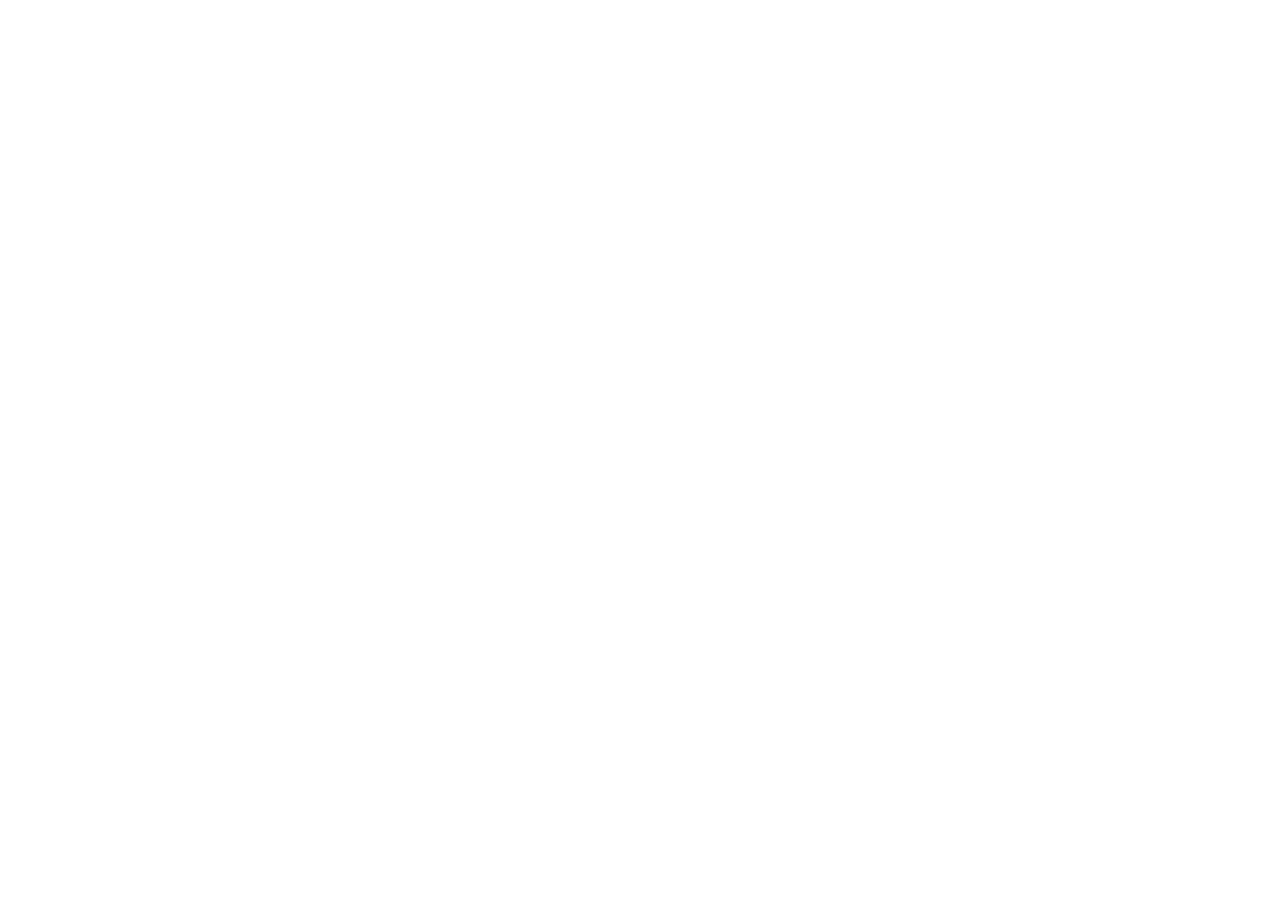
==== index.html @ 7ef32dc2 "First commit" ====
<!DOCTYPE html>
<html lang="en">
<head>
    <meta charset="UTF-8">
    <meta http-equiv="X-UA-Compatible" content="IE=edge">
    <meta name="viewport" content="width=device-width, initial-scale=1.0">
    <title>Document</title>
</head>
<body>
    
</body>
</html>
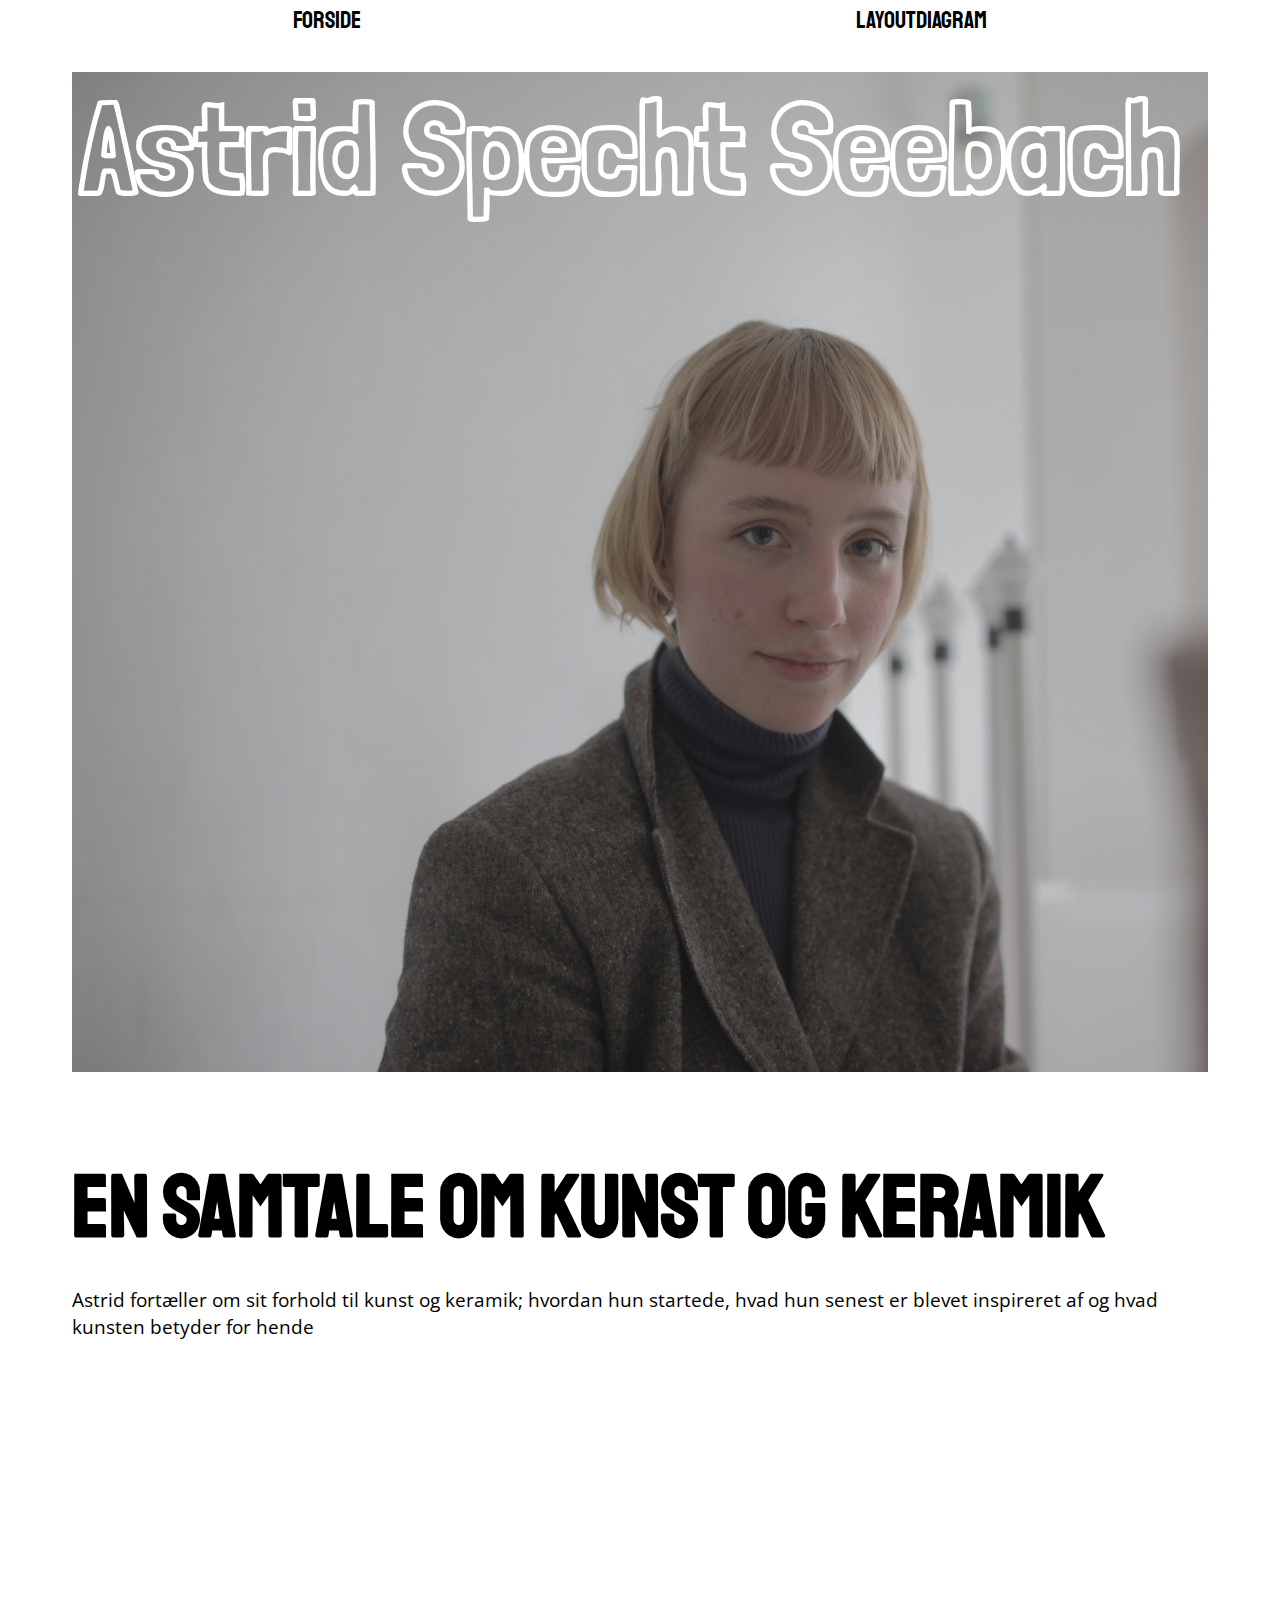
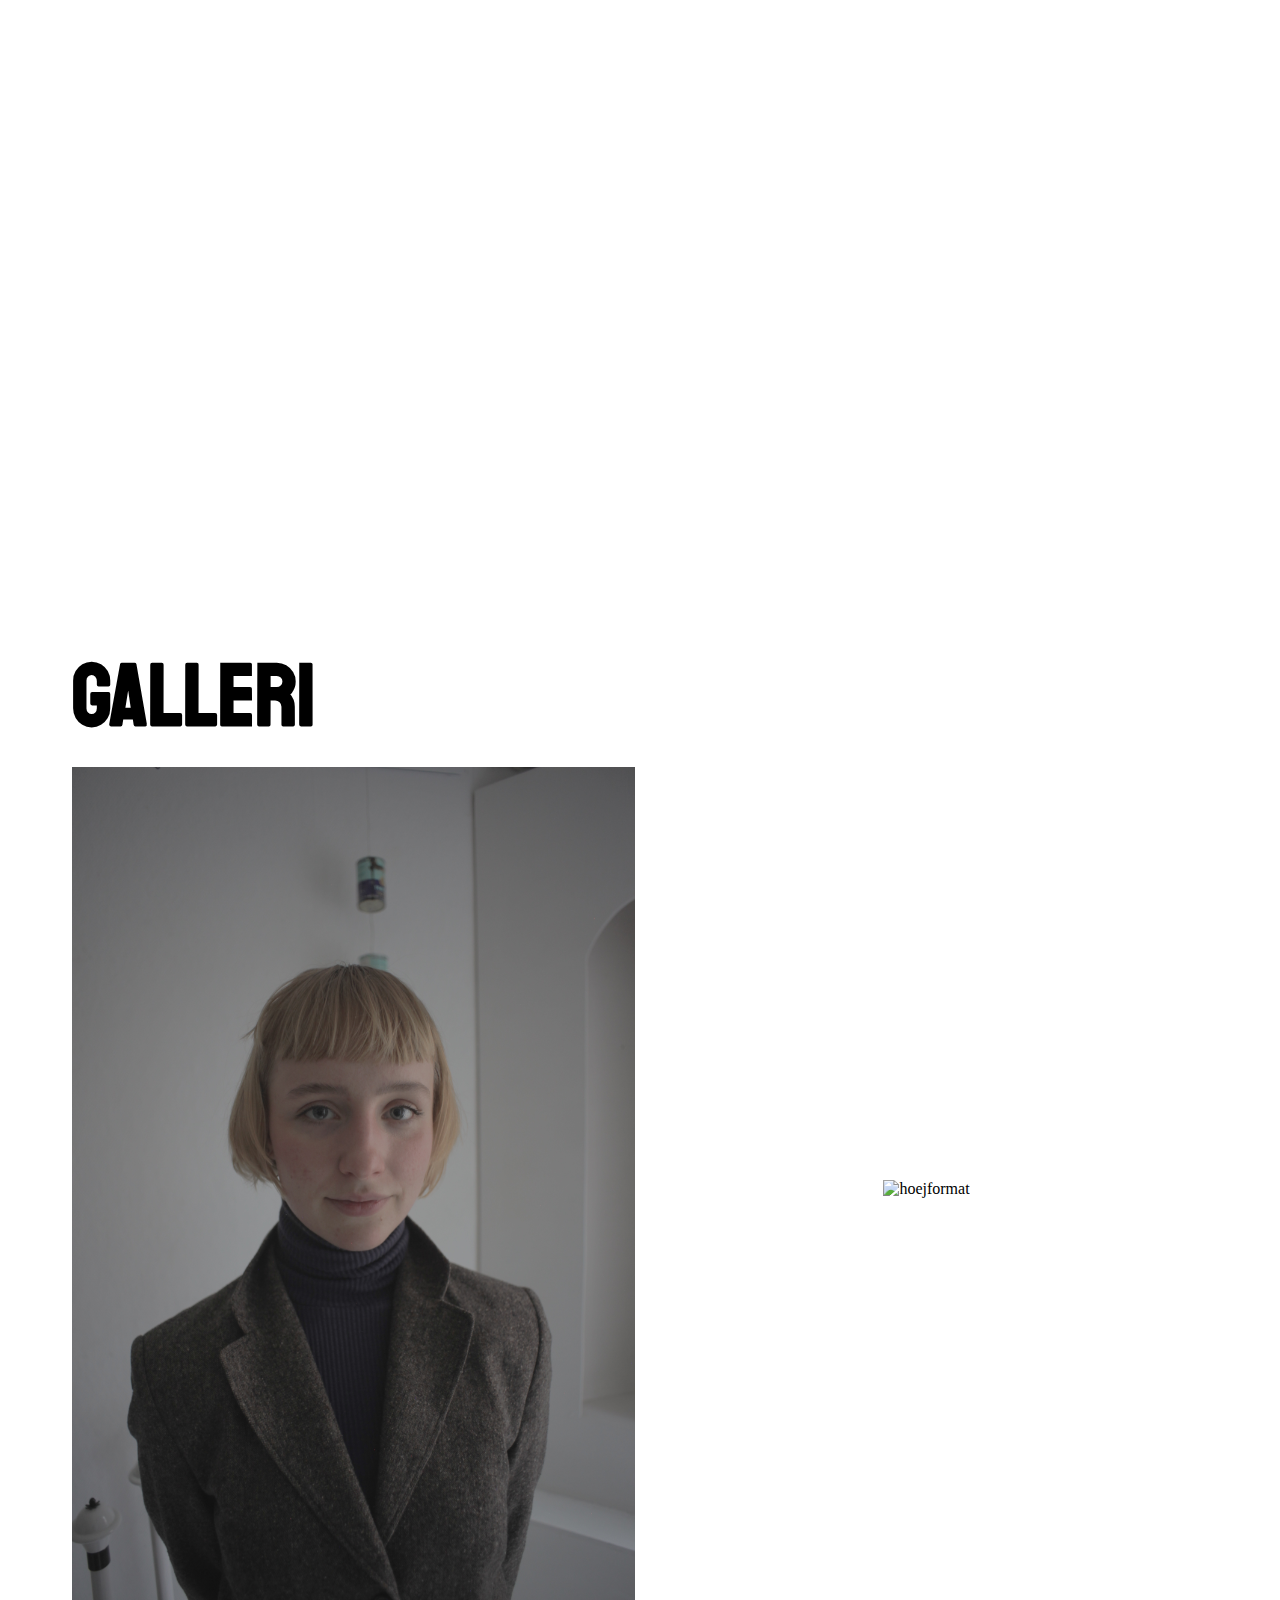
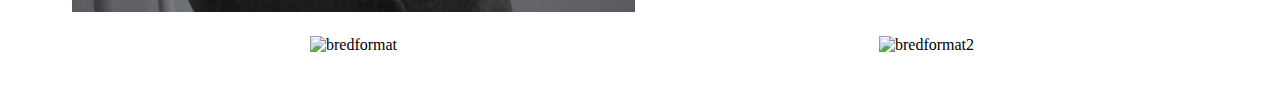
==== commit 7538f3d9: "Second commit" ====
--- a/index.html
+++ b/index.html
@@ -4,9 +4,45 @@
     <meta charset="UTF-8">
     <meta http-equiv="X-UA-Compatible" content="IE=edge">
     <meta name="viewport" content="width=device-width, initial-scale=1.0">
-    <title>Document</title>
+    <link href="https://fonts.googleapis.com/css2?family=Londrina+Outline&family=Open+Sans&family=Staatliches&display=swap" rel="stylesheet">
+    <title>Pilotprojekt</title>
+    <link rel="stylesheet" href="style.css">
+    <link rel="stylesheet" href="layout.html">
 </head>
 <body>
-    
+    <header>
+        <nav>
+            <ul>
+                <li><a href="index.html">FORSIDE</a></li>
+                <li><a href="layout.html">LAYOUTDIAGRAM</a></li>
+            </ul>
+        </nav>
+    </header>
+    <main>
+        <section id=section_1>
+            <div>
+                <h1>Astrid Specht Seebach</h1>
+            </div>
+        </section>
+        <section id=section_2>
+            <div>
+                <h2>En samtale om kunst og keramik</h2>
+                <p>Astrid fortæller om sit forhold til kunst og keramik; hvordan hun startede, hvad hun senest er blevet inspireret af og hvad kunsten betyder for hende</p>
+                <video src="https://adamfabricius.dk/kea/05_content/pilotprojekt/pilot_adam.mp4"></video>
+                <iframe width="560" height="315" src="https://www.youtube.com/embed/_1DsI6qDzY0" title="YouTube video player" frameborder="0" allow="accelerometer; autoplay; clipboard-write; encrypted-media; gyroscope; picture-in-picture" allowfullscreen></iframe>
+            </div>
+        </section>
+        <section id=section_3>
+            <h2>Galleri</h2>
+            <div class="gallery1">
+                <img class="image1" src="billeder/stilfoto_1.JPG" alt="portraet">
+                <img class="image3" src="billeder/stilfoto_2.JPG" alt="hoejformat">
+            </div>
+            <div class="gallery2">
+                <img class="image2" src="billeder/stilfoto_3.JPG" alt="bredformat">
+                <img class="image4" src="billeder/stilfoto_4.JPG" alt="bredformat2">
+            </div>
+        </section>
+    </main>
 </body>
 </html>--- a/style.css
+++ b/style.css
@@ -0,0 +1,132 @@
+* {
+  margin: auto;
+  padding: 0;
+  max-width: 1200px;
+}
+
+main {
+  box-sizing: border-box;
+  margin: 2rem;
+}
+
+img {
+  max-width: 100%;
+  object-fit: cover;
+}
+
+html {
+  scroll-behavior: smooth;
+  scroll-padding-top: 30px;
+}
+
+header {
+  position: sticky;
+  top: 0;
+  background-color: white;
+  padding: 5px;
+}
+
+ul {
+  display: flex;
+  justify-content: space-evenly;
+  list-style-type: none;
+}
+
+a {
+  text-decoration: none;
+  color: black;
+}
+
+a:hover {
+  color: gray;
+}
+
+li {
+  display: inline;
+}
+
+nav {
+  font-family: "Staatliches", cursive;
+  font-size: 1.5rem;
+}
+
+h1 {
+  font-family: "Londrina Outline", cursive;
+  font-size: 8rem;
+  padding-bottom: 5rem;
+  margin: 0.5rem;
+  color: white;
+}
+
+h2 {
+  font-family: "Staatliches", cursive;
+  font-size: 5.5rem;
+  padding-top: 5rem;
+  padding-bottom: 1rem;
+}
+
+p {
+  font-family: "Open Sans", sans-serif;
+  font-size: 1.2rem;
+  padding-top: 0.5rem;
+  padding-bottom: 1.5rem;
+}
+
+#section_1 {
+  background-image: url(billeder/splashbillede_pilot.JPG);
+  background-size: cover;
+  width: 100%;
+  height: 1000px;
+}
+
+#section_2 {
+  display: grid;
+  grid-template-columns: repeat(auto-fit, minmax(140px, 1fr));
+  gap: 20px;
+}
+
+.gallery1 {
+  display: grid;
+  grid-template-columns: repeat(auto-fit, minmax(140px, 1fr));
+  gap: 10px;
+}
+
+.gallery2 {
+  display: grid;
+  grid-template-columns: repeat(auto-fit, minmax(140px, 1fr));
+  gap: 10px;
+  padding-top: 1.5rem;
+}
+
+iframe {
+  width: 100%;
+  height: auto;
+  aspect-ratio: 16 / 9;
+}
+
+/*#section_3 {
+  display: grid;
+  grid-template-columns: repeat(auto-fit, minmax(200px, 1fr));
+  width: 300px;
+  height: 300px;
+}*/
+
+/*.image1 {
+  display: grid;
+  place-content: center start;
+}
+
+.image2 {
+  display: grid;
+  place-content: end left;
+}
+
+.image3 {
+  display: grid;
+  place-content: center top;
+}
+
+.image4 {
+  display: grid;
+  place-content: center start;
+}*/
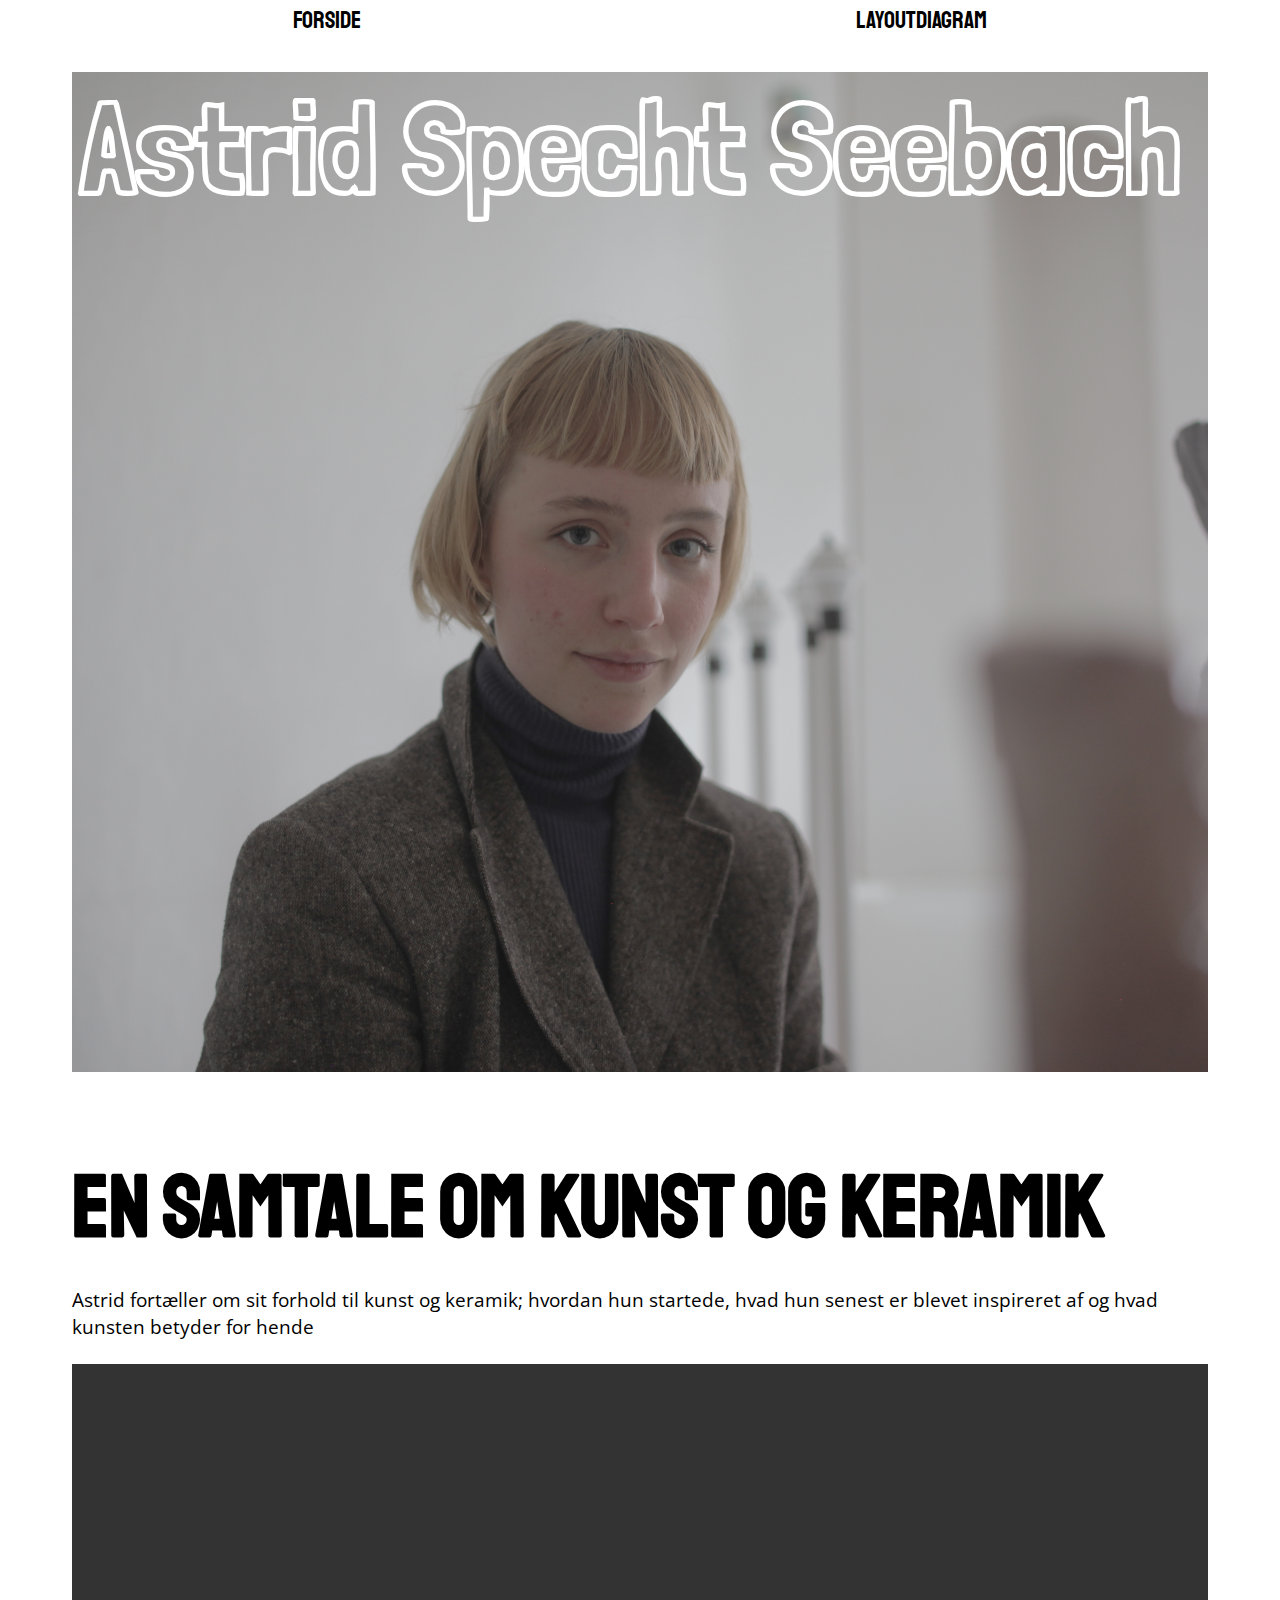
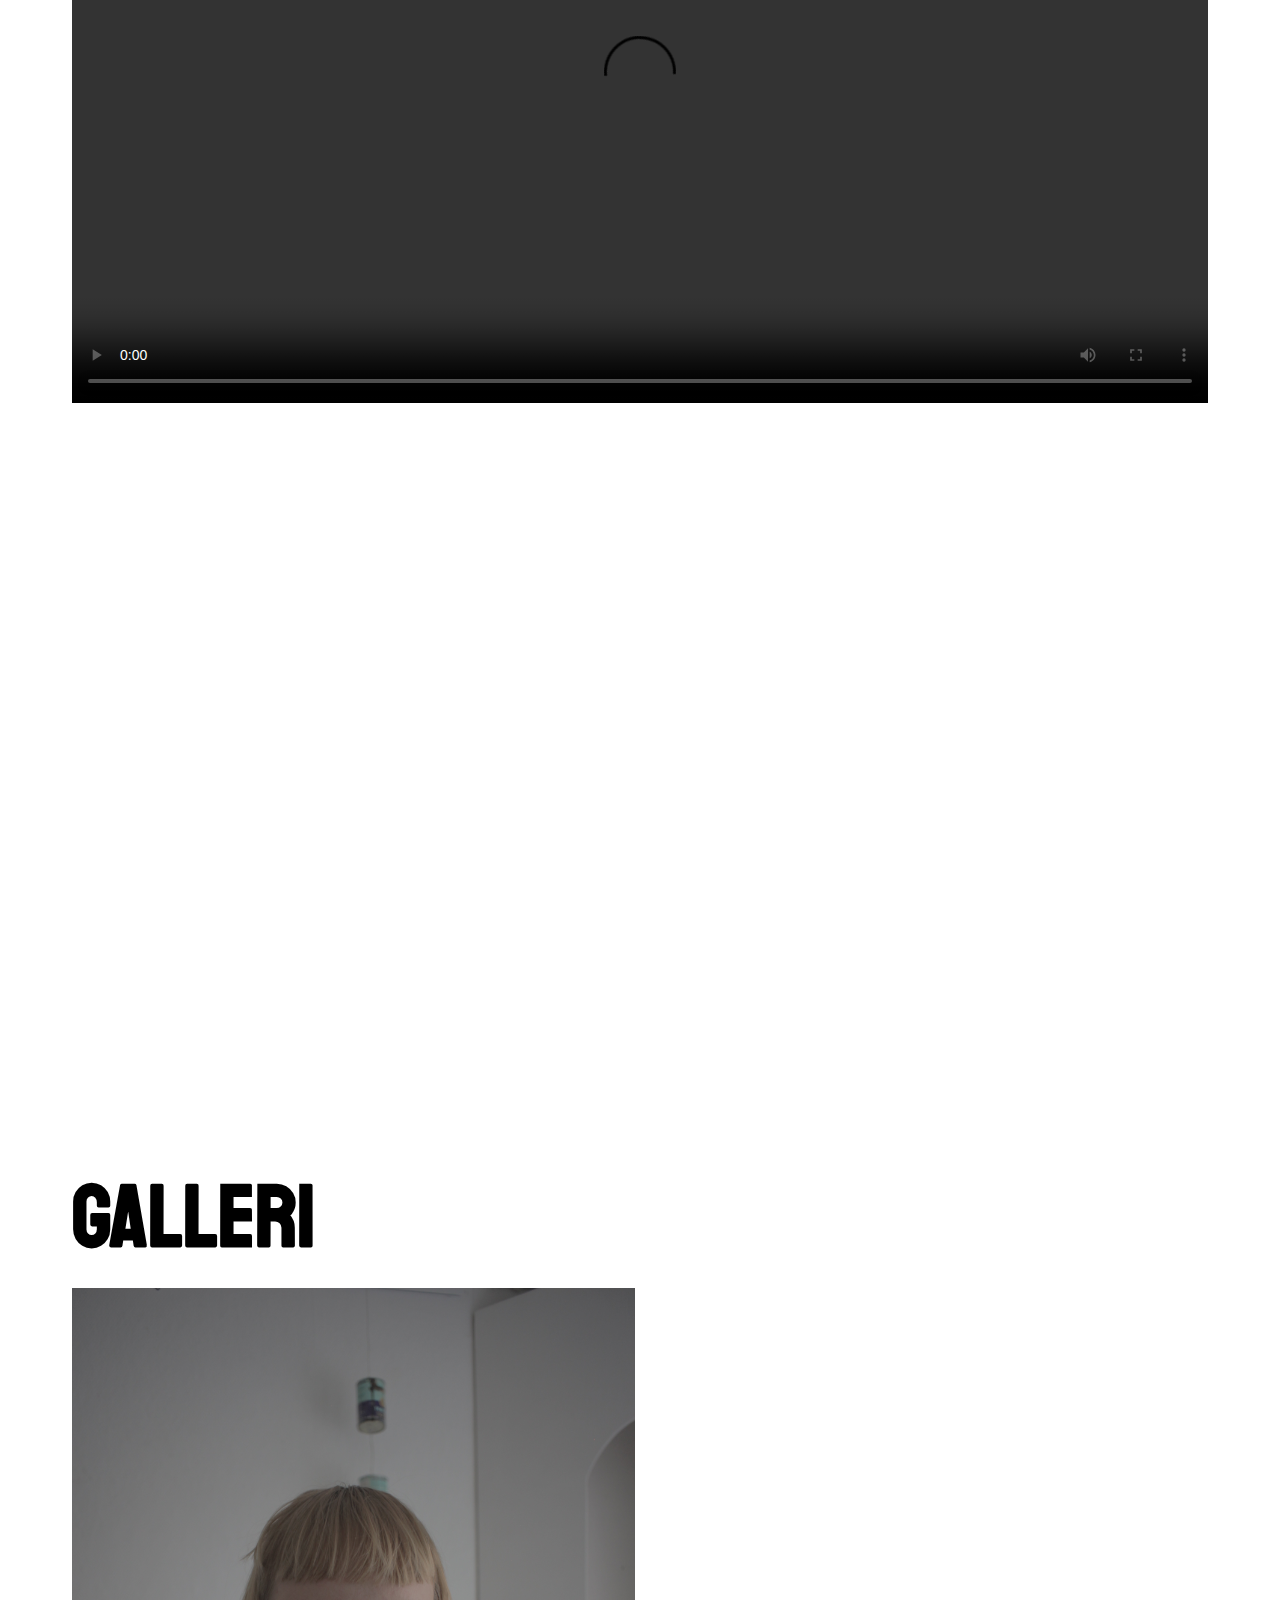
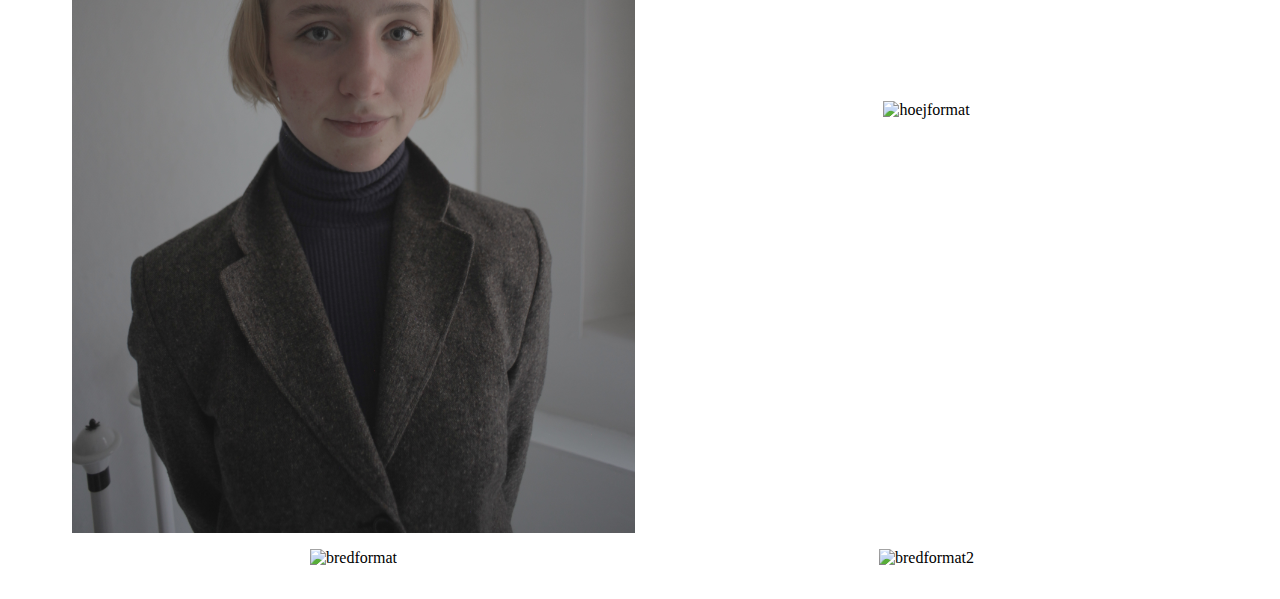
==== commit 5e495dc4: "Third commit" ====
--- a/index.html
+++ b/index.html
@@ -28,7 +28,7 @@
             <div>
                 <h2>En samtale om kunst og keramik</h2>
                 <p>Astrid fortæller om sit forhold til kunst og keramik; hvordan hun startede, hvad hun senest er blevet inspireret af og hvad kunsten betyder for hende</p>
-                <video src="https://adamfabricius.dk/kea/05_content/pilotprojekt/pilot_adam.mp4"></video>
+                <video controls src="https://adamfabricius.dk/kea/05_content/pilotprojekt/pilot_adam.mp4"></video>
                 <iframe width="560" height="315" src="https://www.youtube.com/embed/_1DsI6qDzY0" title="YouTube video player" frameborder="0" allow="accelerometer; autoplay; clipboard-write; encrypted-media; gyroscope; picture-in-picture" allowfullscreen></iframe>
             </div>
         </section>
--- a/style.css
+++ b/style.css
@@ -77,6 +77,7 @@
   background-size: cover;
   width: 100%;
   height: 1000px;
+  background-position: 50%;
 }
 
 #section_2 {
@@ -95,13 +96,20 @@
   display: grid;
   grid-template-columns: repeat(auto-fit, minmax(140px, 1fr));
   gap: 10px;
-  padding-top: 1.5rem;
+  padding-top: 1rem;
 }
 
 iframe {
   width: 100%;
   height: auto;
   aspect-ratio: 16 / 9;
+}
+
+video {
+  aspect-ratio: 16/9;
+  width: 100%;
+  height: auto;
+  padding-bottom: 2rem;
 }
 
 /*#section_3 {
